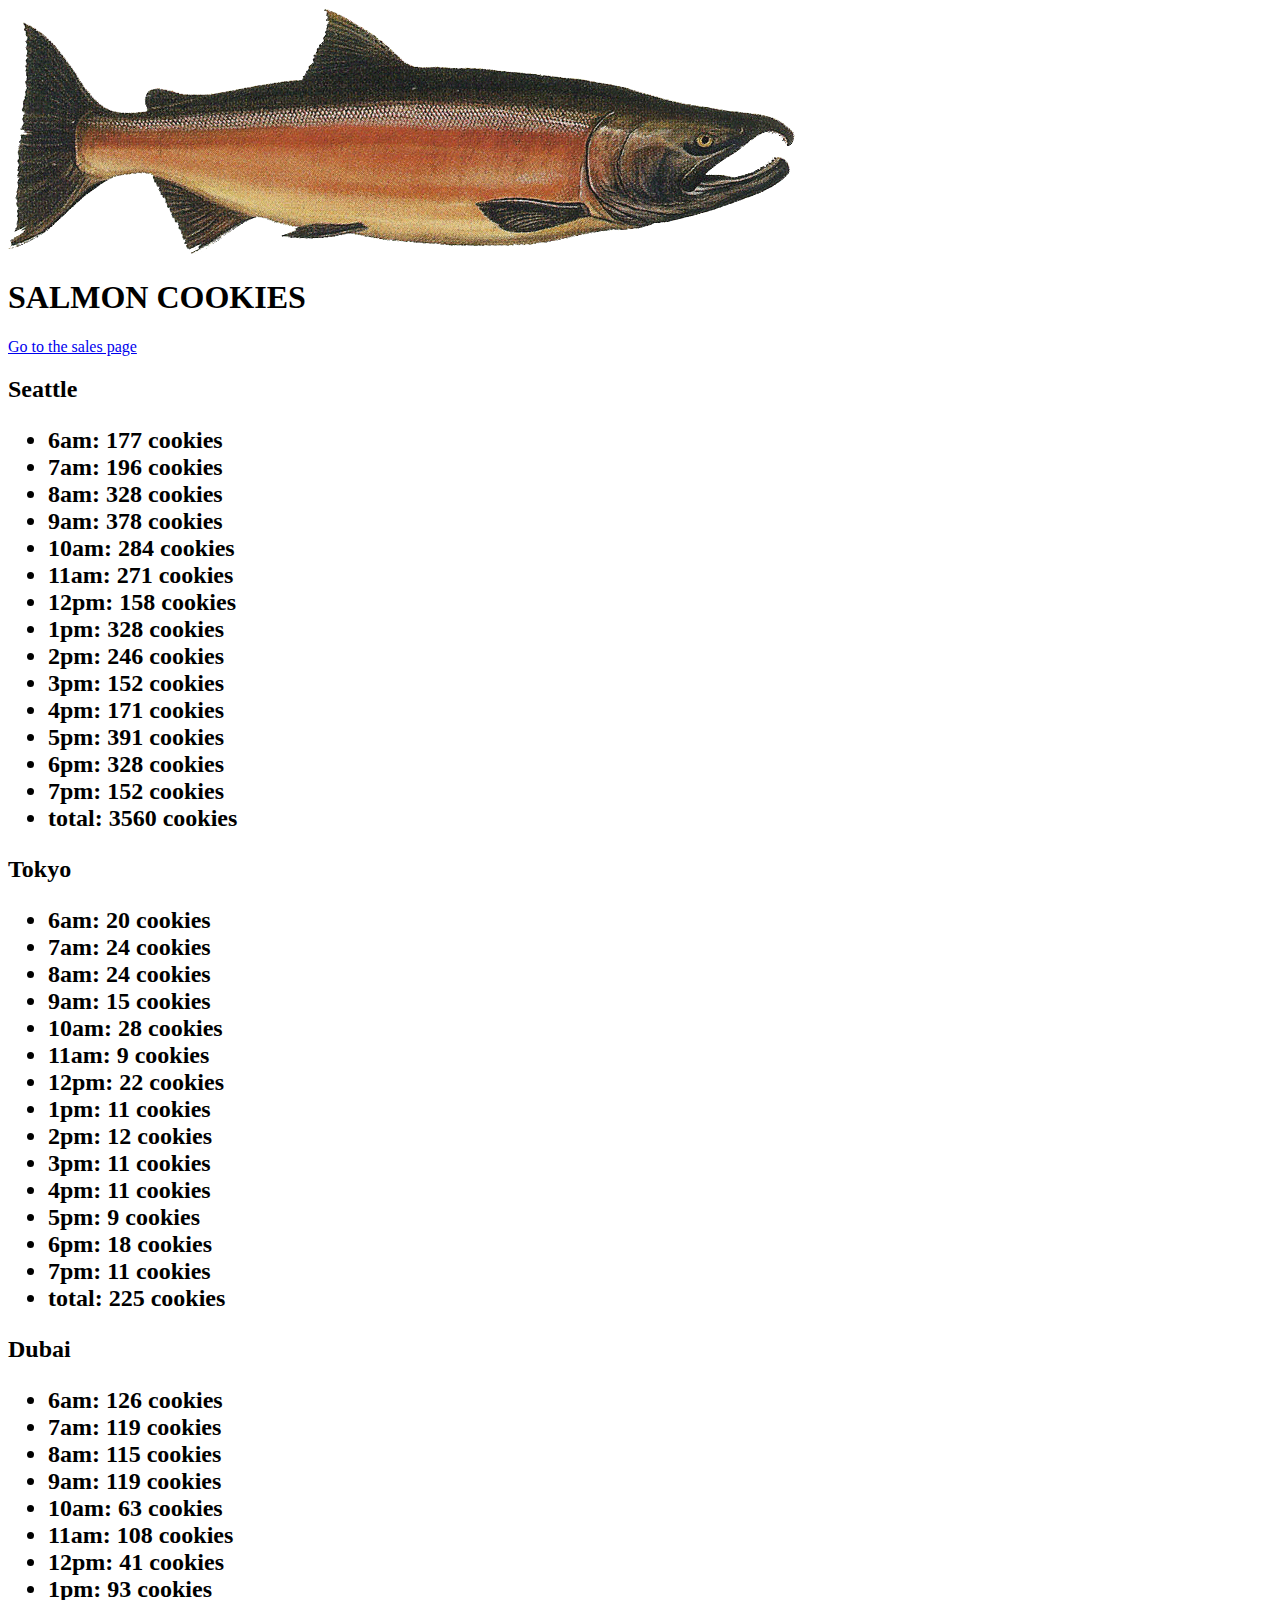
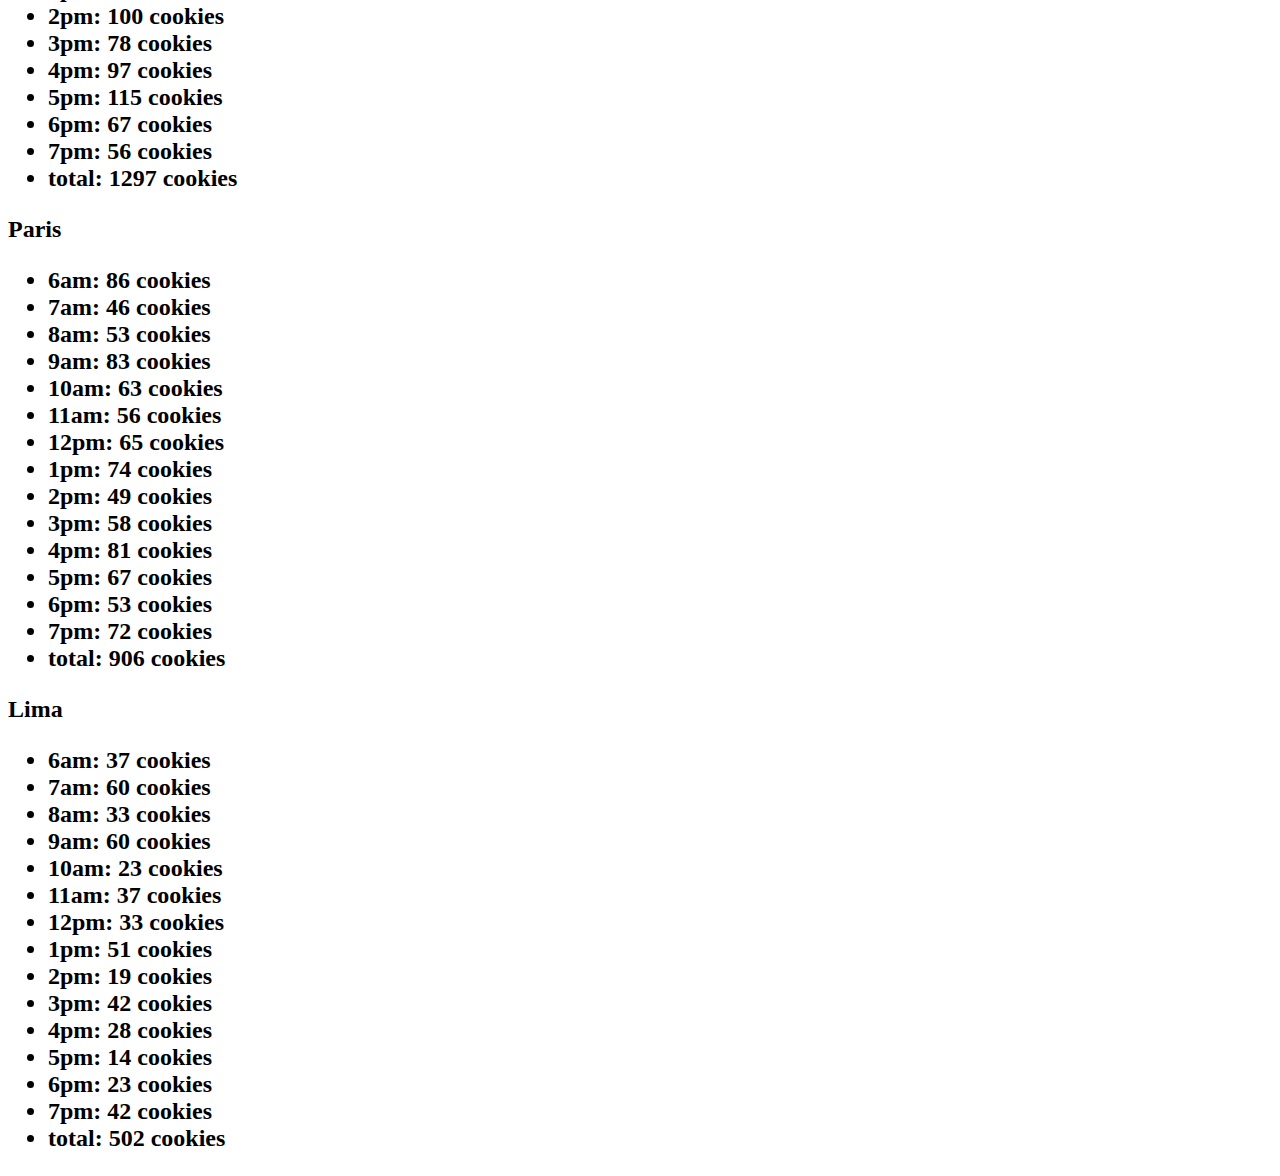
==== index.html @ 2cf2bbfe "solve the assignment" ====
<!DOCTYPE html>
<html lang="en">
<head>
   
    <title>salmoon-cookies</title>
    <link rel='stylesheet' href="./css/style.css">
</head>
<body>
    <header>
        <img src="img/salmon.png">
        <h1> SALMON COOKIES</h1>
        <a href="sales.html"> Go to the sales page </a>
    </header>
    <div id='portfolio'></div>
    <script src="./js/app.js"></script>
</body>
</html>
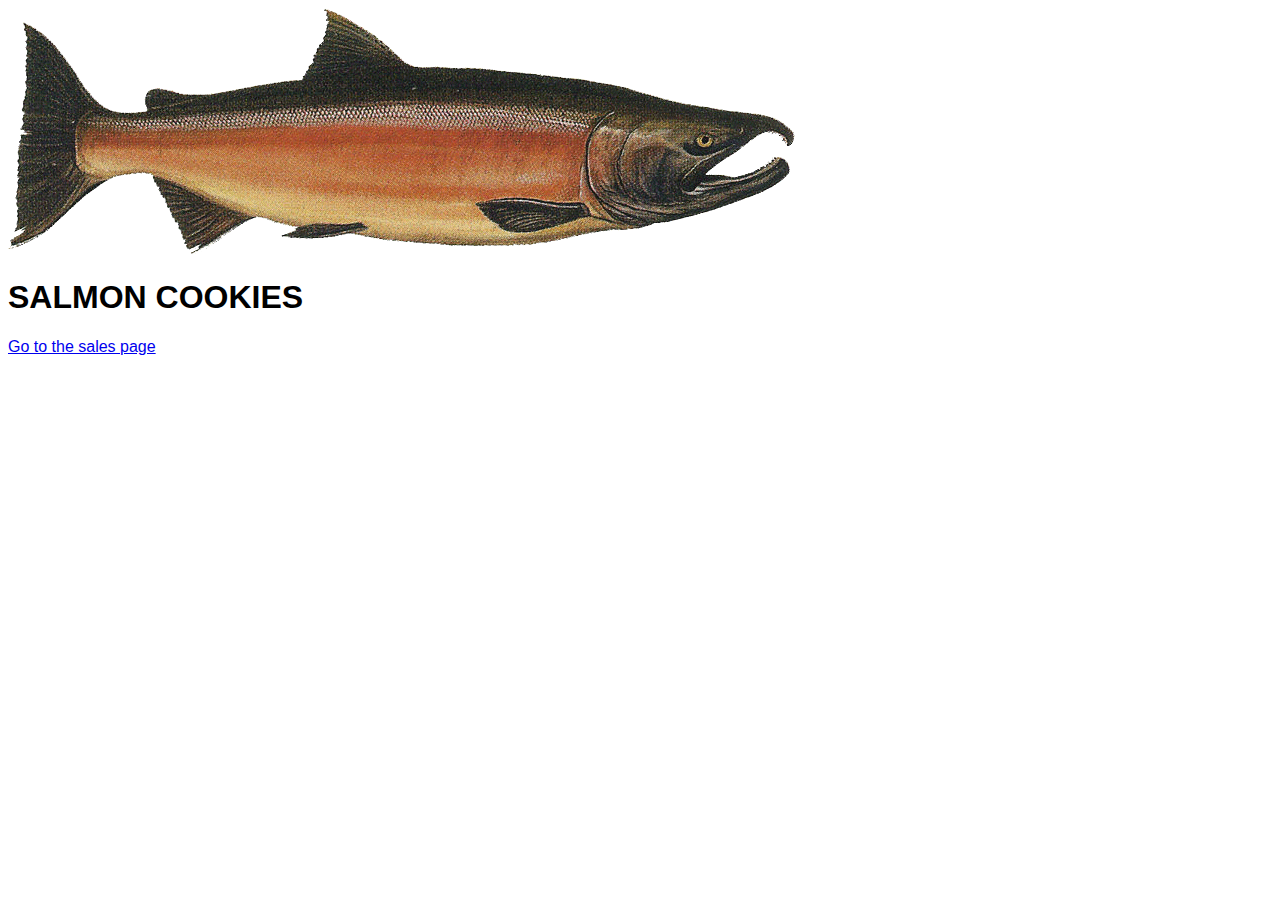
==== commit 53e64f46: "solve the lab07" ====
--- a/index.html
+++ b/index.html
@@ -12,6 +12,9 @@
         <a href="sales.html"> Go to the sales page </a>
     </header>
     <div id='portfolio'></div>
-    <script src="./js/app.js"></script>
+    <section id="section"></section>
+
+    <!-- <script src="./js/app.js"></script> -->
+
 </body>
 </html>--- a/css/style.css
+++ b/css/style.css
@@ -0,0 +1,20 @@
+@import url('https://fonts.googleapis.com/css2?family=Roboto:wght@400;700&display=swap');
+
+* {
+  font-family: Arial, sans-serif;
+}
+
+table {
+    border-collapse: collapse;
+    text-align: center;
+  }
+  
+  td, th {
+    border: 1px solid #ccc;
+    padding: 5px 10px;
+  }
+  
+  th {
+    background-color: #325288;
+    color: #fff;
+  }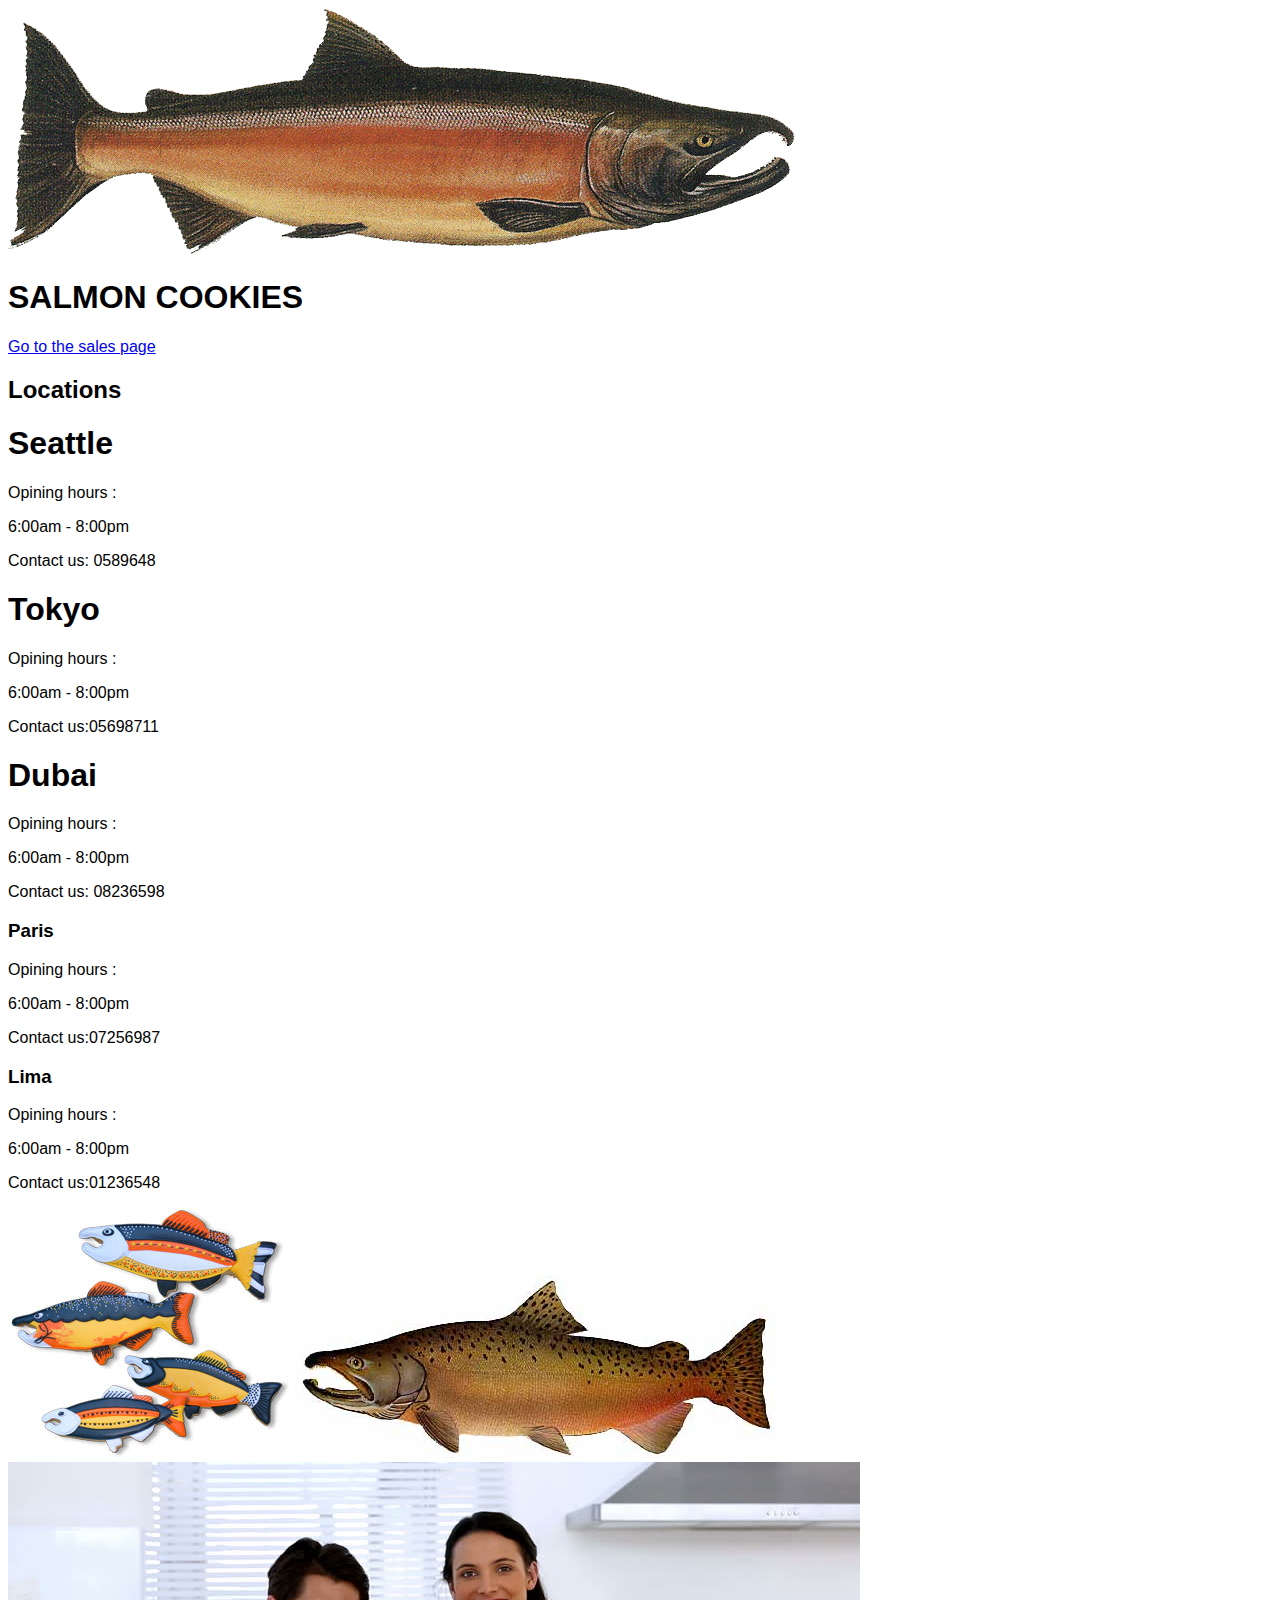
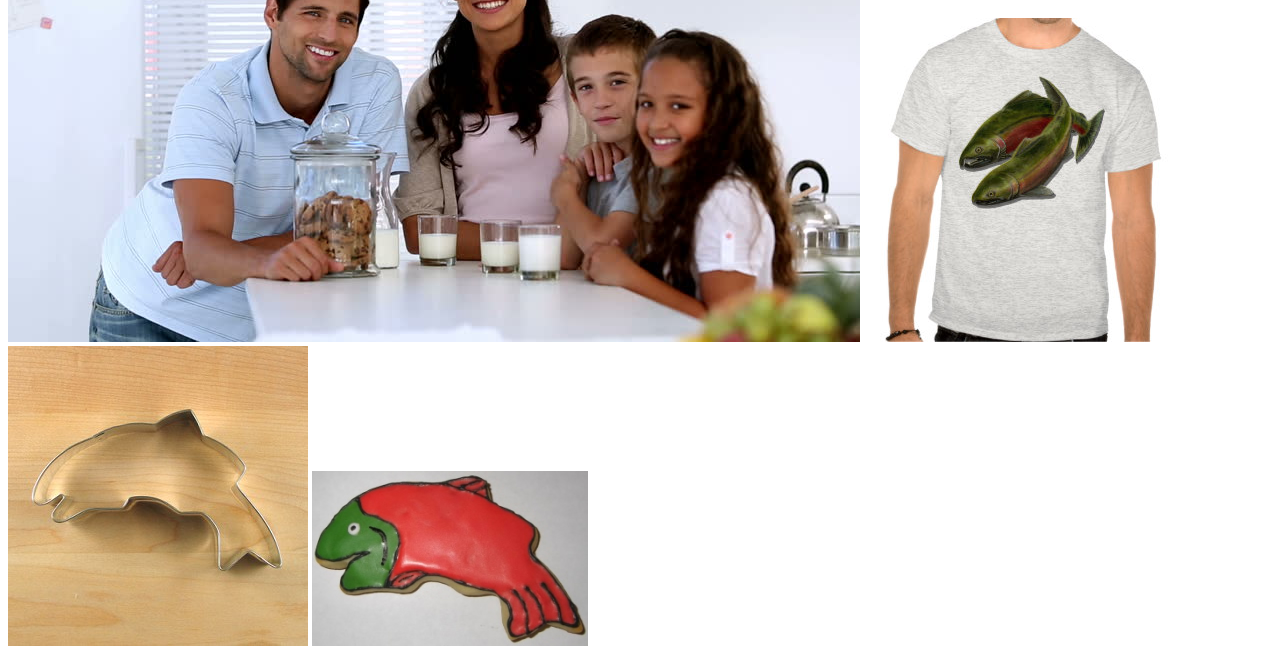
==== commit 57adaff9: "solve lab 8" ====
--- a/index.html
+++ b/index.html
@@ -14,6 +14,58 @@
     <div id='portfolio'></div>
     <section id="section"></section>
 
+    <section id='up'>
+        <h2>Locations</h2>
+
+        <div >
+            <h1>Seattle</h1>
+            <p>Opining hours :</p>
+            <p> 6:00am - 8:00pm</p>
+            <p>Contact us: 0589648 </p>
+        
+            <h1>Tokyo</h1>
+            <p>Opining hours :</p>
+            <p> 6:00am - 8:00pm</p>
+            <p>Contact us:05698711 </p>
+        
+            <h1>Dubai</h1>
+            <p>Opining hours :</p>
+            <p> 6:00am - 8:00pm</p>
+            <p>Contact us: 08236598</p>
+          
+            <h3>Paris</h3>
+            <p>Opining hours :</p>
+            <p> 6:00am - 8:00pm</p>
+            <p>Contact us:07256987</p>
+        
+            <h3>Lima</h3>
+            <p>Opining hours :</p>
+            <p> 6:00am - 8:00pm</p>
+             <p>Contact us:01236548 </p>
+          
+        </div>
+
+
+
+
+
+
+
+
+
+
+    <section >
+               
+        <img src="img/fish.jpg">
+        <img src="img/chinook.jpg">
+        <img src="img/family.jpg">
+        <img src="img/shirt.jpg">
+        <img src="img/cutter.jpeg">
+        <img src="img/frosted-cookie.jpg" alt="">
+
+  
+</section>
+
     <!-- <script src="./js/app.js"></script> -->
 
 </body>
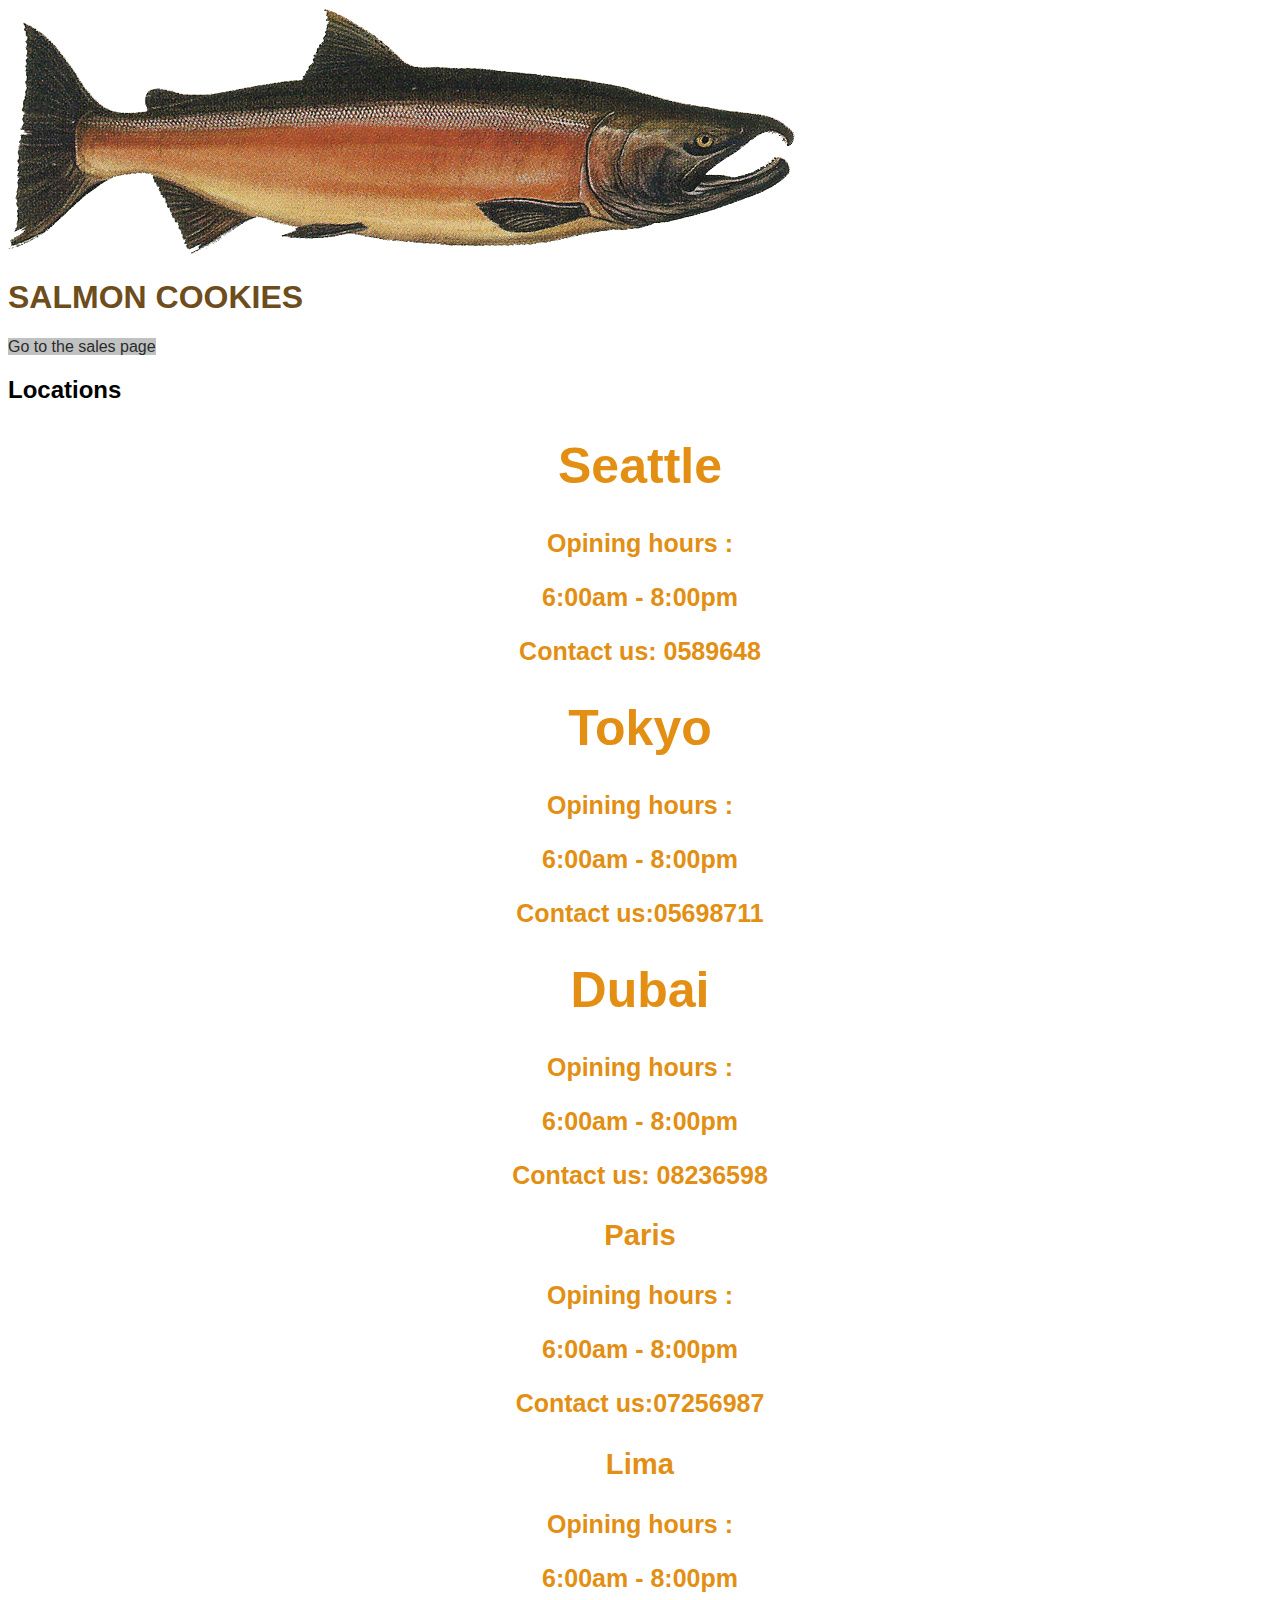
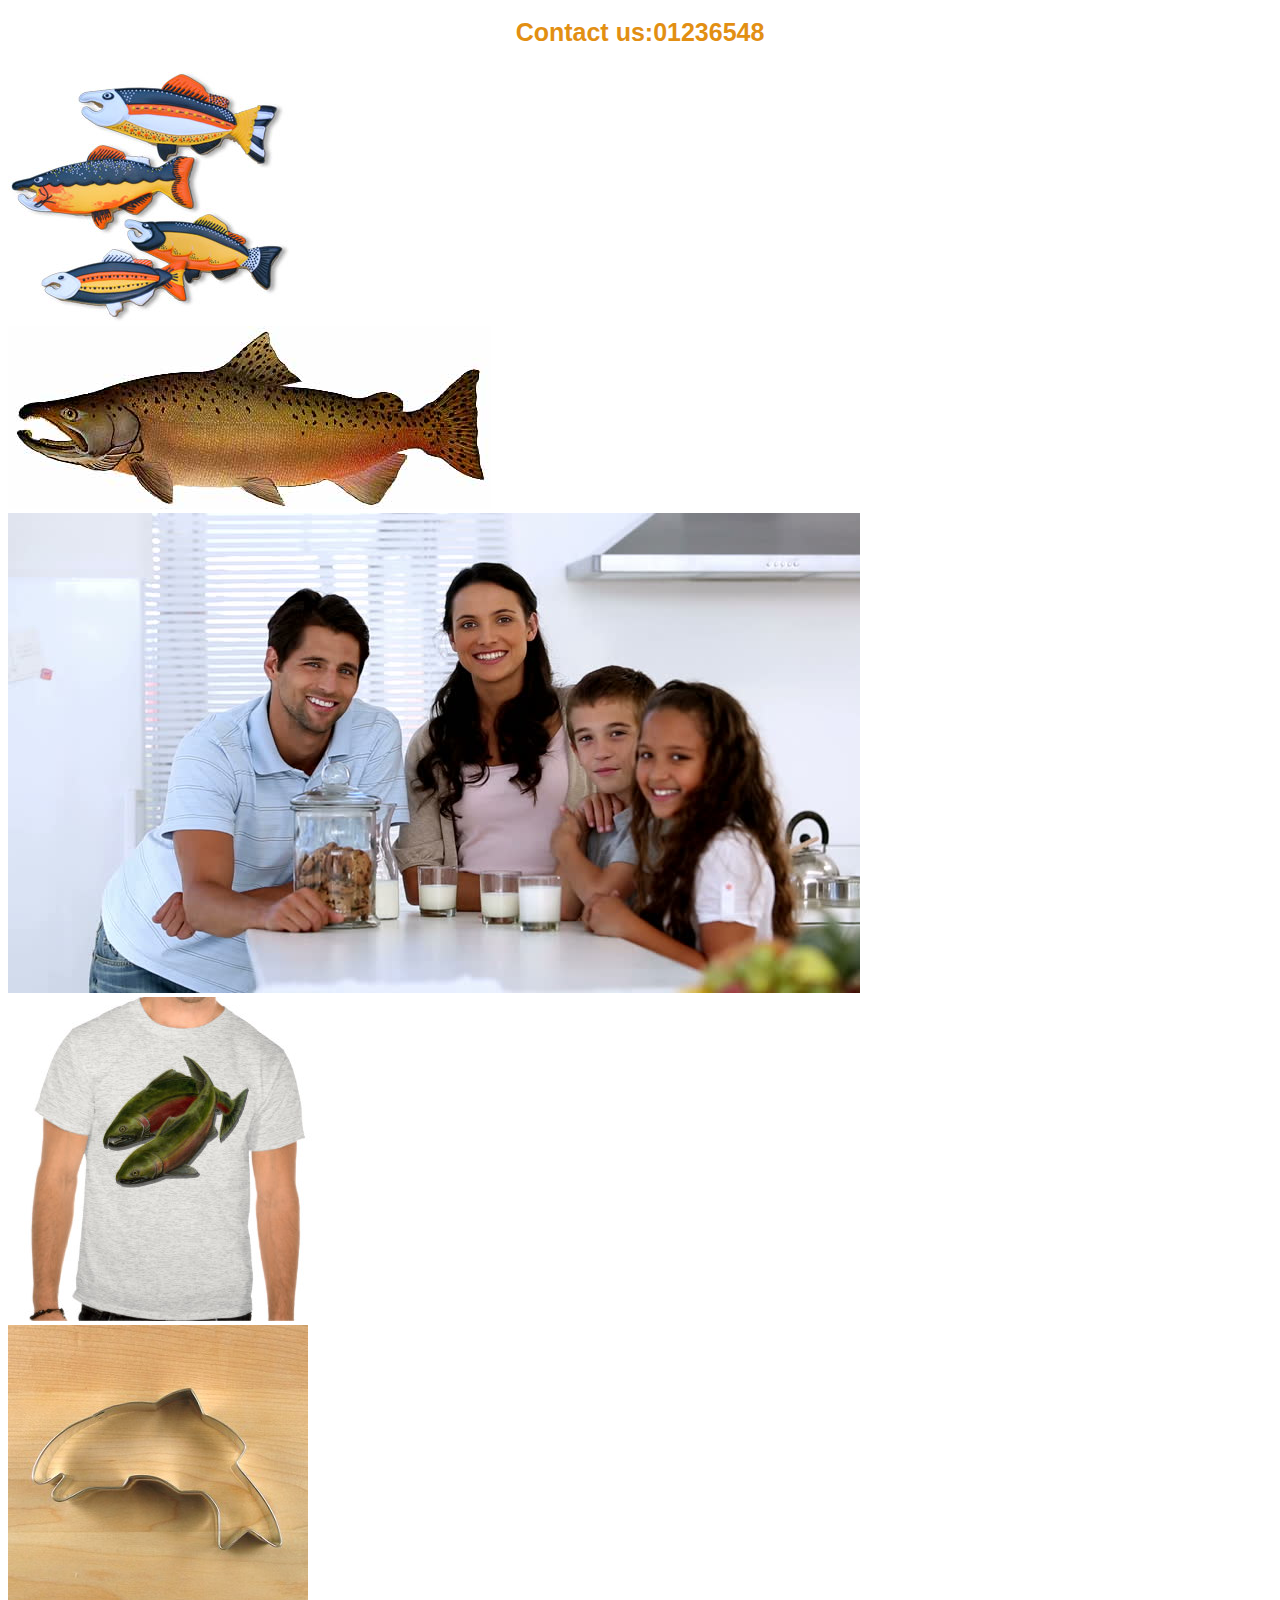
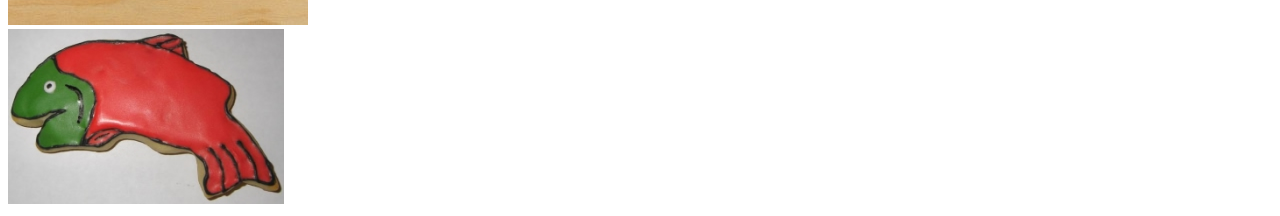
==== commit 126eea4c: "solve the lab" ====
--- a/index.html
+++ b/index.html
@@ -17,7 +17,7 @@
     <section id='up'>
         <h2>Locations</h2>
 
-        <div >
+        <div  class="loc">
             <h1>Seattle</h1>
             <p>Opining hours :</p>
             <p> 6:00am - 8:00pm</p>
@@ -54,7 +54,7 @@
 
 
 
-    <section >
+    <section id="pic" >
                
         <img src="img/fish.jpg">
         <img src="img/chinook.jpg">
--- a/css/style.css
+++ b/css/style.css
@@ -3,10 +3,28 @@
 * {
   font-family: Arial, sans-serif;
 }
+body {
+  background-image: url('https://th.bing.com/th/id/R7a58de25036c2f60ef1d7420aedd25fd?rik=WGOfxqiA5BnXIg&pid=ImgRaw');
+  background-position:center;
+ background-repeat: no-repeat;
+ background-size :cover ;
+ position: relative;
+}
+body header a {
+  
+  background-color:rgb(192, 194, 194);
+  text-decoration-line: none;
+  color: rgb(43, 43, 43);
+}
 
 table {
     border-collapse: collapse;
     text-align: center;
+    text-align: center;
+    margin-left:25%;
+    margin-right: 25%;
+    color: rgb(58, 65, 78);
+    background-color: beige;
   }
   
   td, th {
@@ -17,4 +35,21 @@
   th {
     background-color: #325288;
     color: #fff;
-  }+  }
+  body header h1 {
+ 
+    font-weight: bold;
+    color: rgb(110, 77, 28);
+}
+.loc {
+  text-align: center;
+  font-weight:bolder;
+  font-size: 25px;
+  outline-style: none;
+  color: rgb(226, 143, 19);
+}
+#pic {
+  display: inline-block;
+width: 200px;
+height:120px;
+}
